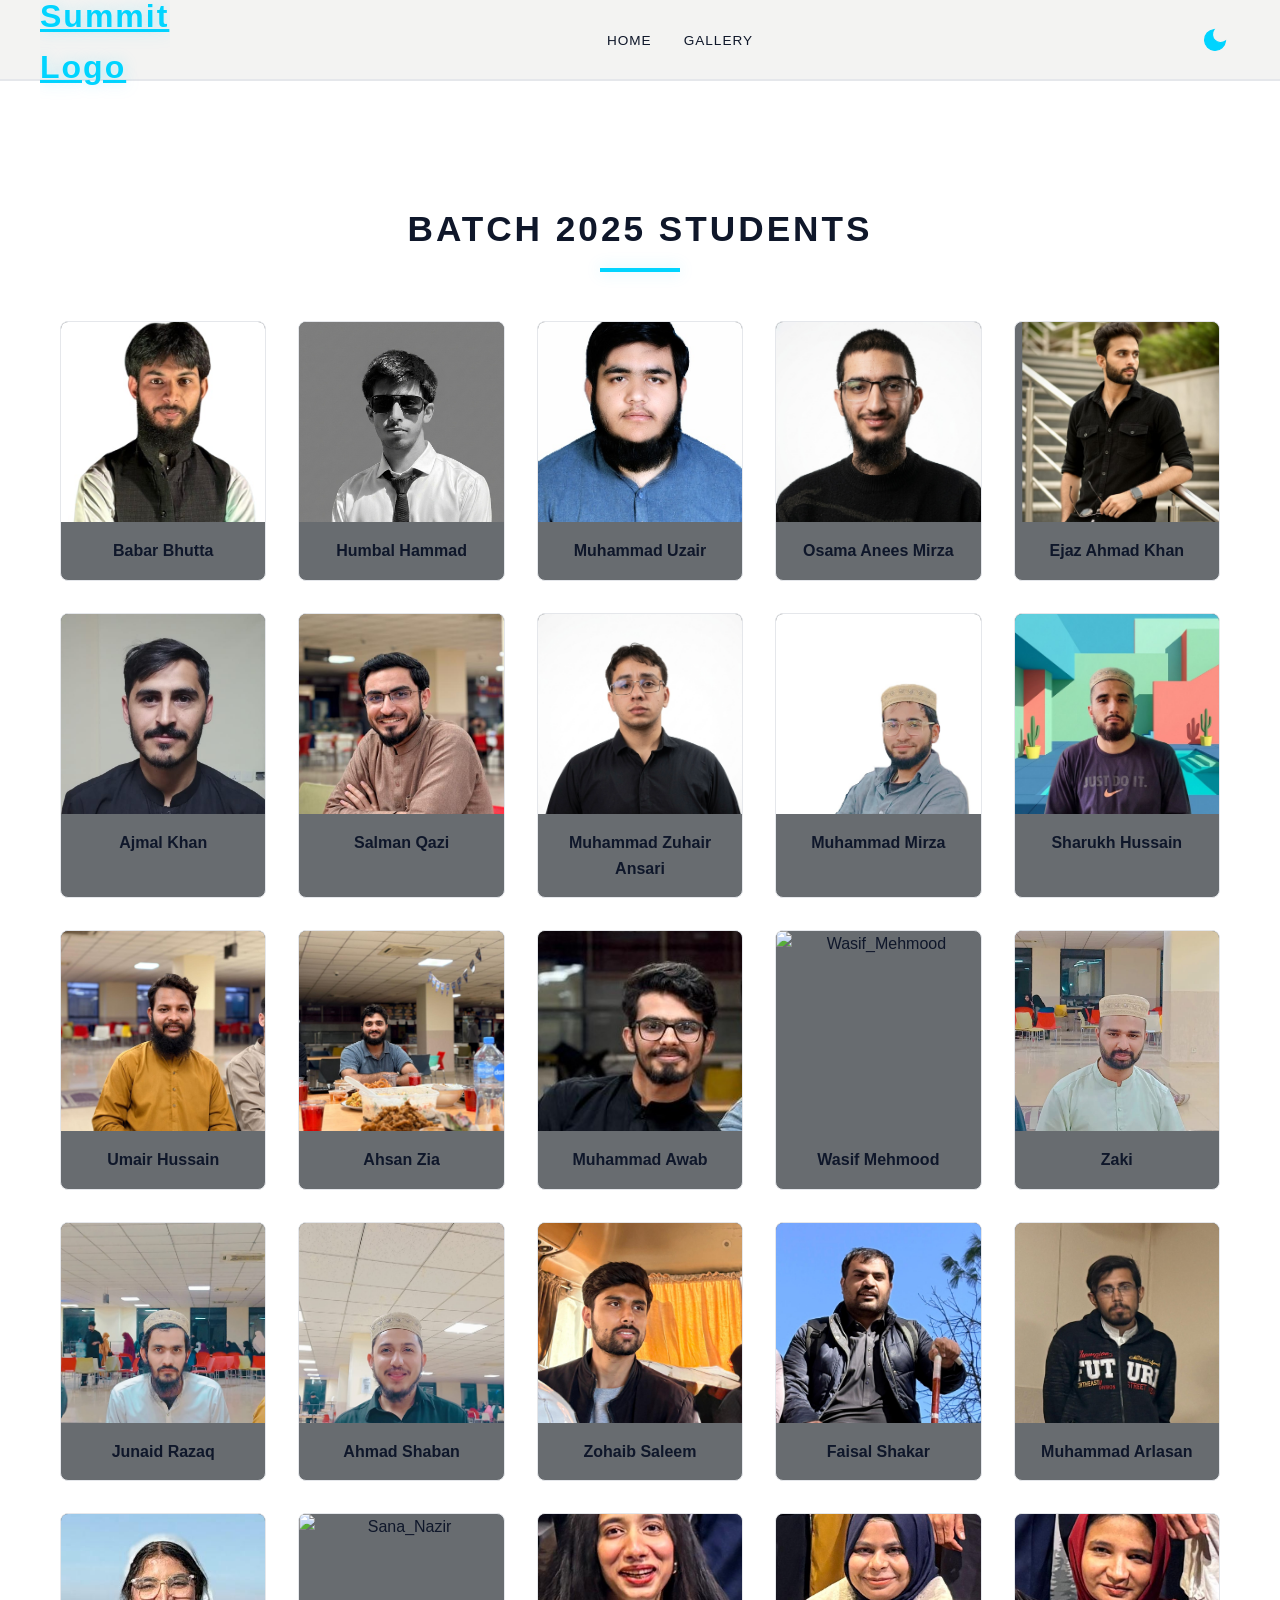
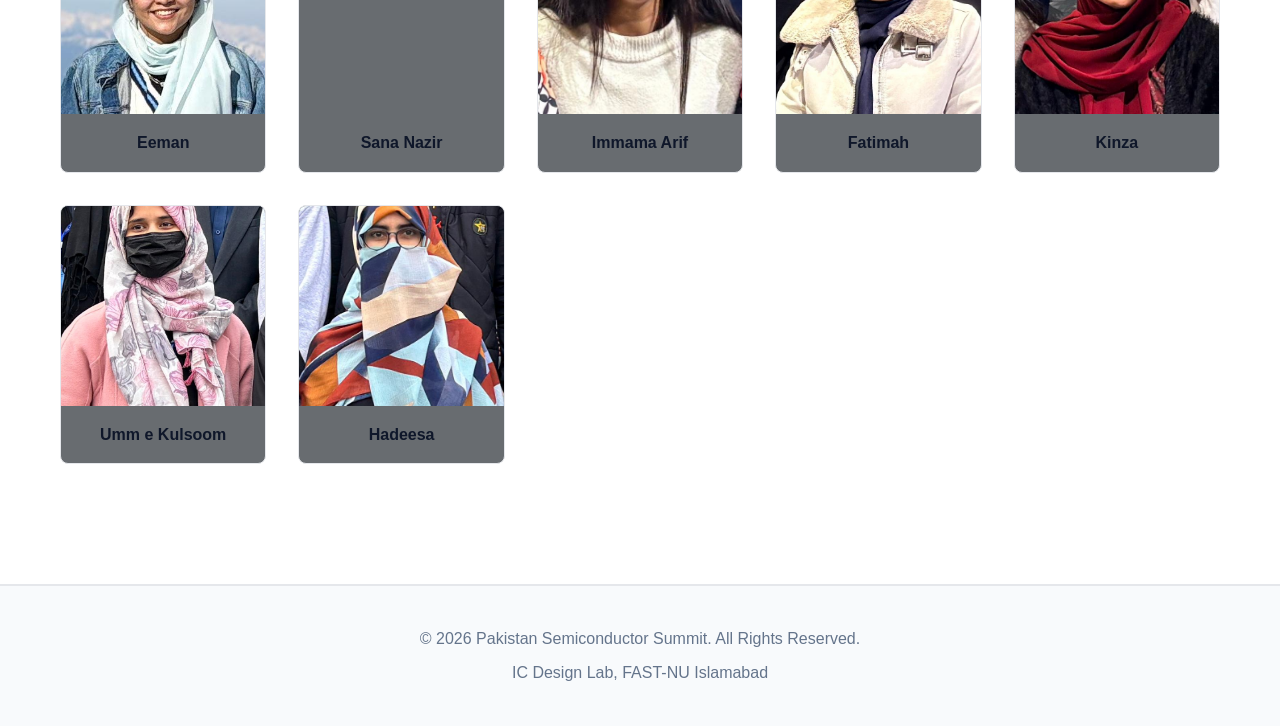
==== src/pages/gallery.html @ 070248e1 "changed stuff" ====
<!doctype html>
<html lang="en">
<head>
  <meta charset="UTF-8" />
  <meta name="viewport" content="width=device-width, initial-scale=1.0" />
  <meta http-equiv="X-UA-Compatible" content="IE=edge" />
  <title>FAST ICD Batch 2025 | Tapeout Projects Showcase</title>
  <meta name="description" content="Explore the innovative semiconductor tapeout projects developed by the FAST National University ICD Batch 2025. This showcase highlights cutting-edge digital design, VLSI architectures, AI accelerators, nano-processors, and hardware systems designed by the next generation of engineers." />
  <meta name="keywords" content="FAST University, ICD, Tapeout, VLSI, Semiconductor, Digital Design, Chip Design, FAST Batch 2025, Hardware Projects, Pakistan Semiconductor" />
  <meta name="author" content="FAST ICD Batch 2025" />

  <meta property="og:title" content="FAST ICD Batch 2025 | Tapeout Projects" />
  <meta property="og:description" content="Discover the semiconductor and digital design tapeout projects created by FAST ICD Batch 2025 students. Featuring innovative architectures, AI accelerators, and modern VLSI designs." />
  <meta property="og:type" content="website" />
  <meta property="og:url" content="https://ficdb25.github.io/" />
  <meta property="og:image" content="https://ficdb25.github.io/assets/images/Link-Previews/Batch-Dark-Screenshot.png" />

  <meta name="twitter:card" content="summary_large_image" />
  <meta name="twitter:title" content="FAST ICD Batch 2025 | Tapeout Projects" />
  <meta name="twitter:description" content="Showcasing innovative semiconductor tapeout projects by FAST ICD Batch 2025 — featuring AI hardware, nano-processors, and advanced digital design architectures." />
  <meta name="twitter:image" content="https://ficdb25.github.io/assets/images/Link-Previews/Batch-Light-Screenshot.png" />

  <link rel="canonical" href="https://ficdb25.github.io/src/pages/gallery.html" />
  <link rel="icon" type="image/png" sizes="32x32" href="assets/images/Icon.png" />
  <link rel="icon" type="image/png" sizes="16x16" href="assets/images/Icon.png" />
  <link rel="apple-touch-icon" sizes="180x180" href="assets/images/Icon.png" />
  <meta name="theme-color" content="#0f172a" />
  <link rel="icon" href="../../assets/images/Icon.png">
  <link rel="stylesheet" href="../css/styles.css">
  
  <script src="../js/script.js" defer></script>
</head>

  <body>
    <nav class="navbar">
    <div class="container nav-container">
        <a href="../../index.html" class="logo">
        <img src="../../assets/images/footer-right.png" alt="Summit Logo" class="logo-2d">
        </a>
            <ul class="nav-links">
                <li><a href="../../index.html" class="nav-link">Home</a></li>
                <li><a href="./gallery.html" class="nav-link active">Gallery</a></li>
            </ul>
        <div class="theme-toggle" id="themeToggle">
        <!-- Sun -->
        <svg class="sun-icon" viewBox="0 0 24 24" xmlns="http://www.w3.org/2000/svg">
        <circle cx="12" cy="12" r="5" fill="currentColor"/>
        <line x1="12" y1="1" x2="12" y2="3" stroke="currentColor" stroke-width="2" stroke-linecap="round"/>
        <line x1="12" y1="21" x2="12" y2="23" stroke="currentColor" stroke-width="2" stroke-linecap="round"/>
        <line x1="4.22" y1="4.22" x2="5.64" y2="5.64" stroke="currentColor" stroke-width="2" stroke-linecap="round"/>
        <line x1="18.36" y1="18.36" x2="19.78" y2="19.78" stroke="currentColor" stroke-width="2" stroke-linecap="round"/>
        <line x1="1" y1="12" x2="3" y2="12" stroke="currentColor" stroke-width="2" stroke-linecap="round"/>
        <line x1="21" y1="12" x2="23" y2="12" stroke="currentColor" stroke-width="2" stroke-linecap="round"/>
        <line x1="4.22" y1="19.78" x2="5.64" y2="18.36" stroke="currentColor" stroke-width="2" stroke-linecap="round"/>
        <line x1="18.36" y1="5.64" x2="19.78" y2="4.22" stroke="currentColor" stroke-width="2" stroke-linecap="round"/>
        </svg>

        <!-- Moon -->
        <svg class="moon-icon" viewBox="0 0 24 24" xmlns="http://www.w3.org/2000/svg">
        <path d="M21 12.79A9 9 0 1 1 11.21 3 7 7 0 0 0 21 12.79z" fill="currentColor" stroke="currentColor" stroke-width="1"/>
        </svg>
        </div>
        <div class="hamburger"><span></span><span></span><span></span></div>
    </div>
    </nav>

    <!-- Gallery Section -->
    <section class="batch">
    <div class="container">
        <h1 class="section-title">Batch 2025 Students</h1>
        <div class="batch-grid" id="batchGrid"></div>
    </div>
    </section>


    <!-- Footer -->
    <footer class="footer">
      <div class="container">
        <p>&copy; 2026 Pakistan Semiconductor Summit. All Rights Reserved.</p>
        <p>IC Design Lab, FAST-NU Islamabad</p>
      </div>
    </footer>
  </body>
</html>
---- src/css/styles.css ----
/* ==================== CSS VARIABLES (NEW THEME PALETTE) ==================== */
:root {
  --bg-main: #050a14;
  --bg-surface: #0f172a;

  --accent-primary: #00d4ff;
  --accent-secondary: #6366f1;

  --border-main: #1e293b;

  --text-main: #f1f5f9;
  --text-muted: #94a3b8;

  --shadow: 0 10px 30px rgba(0, 0, 0, 0.9);
  --glow: 0 0 20px rgba(0, 212, 255, 0.4);
  --glow-strong: 0 0 35px rgba(0, 212, 255, 0.8);
}
/* ==================== LIGHT MODE - SILICON VALLEY ==================== */
:root.light-mode {
  --bg-main: #f8fafc;
  --bg-surface: #ffffff;

  --accent-primary: #00d4ff;
  --accent-secondary: #6366f1;

  --border-main: #e5e7eb;

  --text-main: #0f172a;
  --text-muted: #64748b;

  --shadow: 0 10px 30px rgba(0, 0, 0, 0.08);
  --glow: 0 0 15px rgba(0, 212, 255, 0.25);
  --glow-strong: 0 0 25px rgba(0, 212, 255, 0.4);
}

/* ==================== GLOBAL STYLES ==================== */
* {
  margin: 0;
  padding: 0;
  box-sizing: border-box;
}

html {
  scroll-behavior: smooth;
  background-color: var(--bg-main);
}

body {
  font-family:
    intel-one-display,
    -apple-system,
    BlinkMacSystemFont,
    "Segoe UI",
    Roboto,
    Helvetica,
    Arial,
    sans-serif;
  color: var(--text-main);
  line-height: 1.6;
  background-color: var(--bg-main);
  overflow-x: hidden;
}

.container {
  max-width: 1200px;
  margin: 0 auto;
  padding: 0 20px;
}

/* ==================== NAVIGATION ==================== */
.navbar {
  background-color: rgba(4, 11, 17, 0.95);
  backdrop-filter: blur(10px);
  border-bottom: 1px solid var(--border-main);
  position: sticky;
  top: 0;
  z-index: 100;
  display: flex; /* make navbar items align easily */
  align-items: center; /* vertically centers logo + links */
  padding: 0 20px; /* horizontal padding */
  height: 80px; /* optional fixed navbar height */
  transition: all 0.3s ease;
}

:root.light-mode .navbar {
  background-color: rgba(243, 243, 242, 0.95);
}

.nav-container {
  display: flex;
  justify-content: space-between;
  align-items: center;
  padding: 1rem 0;
  width: 100%;
}

.logo {
  font-size: 2rem;
  font-weight: 900;
  color: var(--accent-primary);
  letter-spacing: 2px;
  text-shadow: var(--glow);
  cursor: pointer;
}

.logo-3d {
  width: 50px;
  height: auto; /* prevents vertical stretching */
  aspect-ratio: 1 / 1; /* keeps it square */
  display: block;
  object-fit: contain;

  animation: rotateLogo 6s infinite linear;
  filter: drop-shadow(0 0 8px rgba(206, 224, 86, 0.6));
  transition: filter 0.3s ease;
  flex-shrink: 0;
}

.logo:hover .logo-3d {
  filter: drop-shadow(0 0 16px rgba(206, 224, 86, 1))
    drop-shadow(0 0 8px rgba(235, 198, 29, 0.8));
  animation-duration: 3s;
}

.logo-2d {
  width: 130px;
  height: auto; /* prevents vertical stretching */
  aspect-ratio: 1 / 1; /* keeps it square */
  display: block;
  object-fit: contain;
  transition: filter 0.3s ease;
  flex-shrink: 0;
}

.cube-group {
  animation: floatCube 3s ease-in-out infinite;
}

.cube-2 {
  animation: floatCube 3.5s ease-in-out infinite;
}

.cube-3 {
  animation: floatCube 4s ease-in-out infinite;
}

.accent-line {
  animation: shimmer 2s ease-in-out infinite;
}

@keyframes rotateLogo {
  0% {
    transform: rotateX(0deg) rotateY(0deg) rotateZ(0deg);
  }
  25% {
    transform: rotateX(10deg) rotateY(90deg) rotateZ(5deg);
  }
  50% {
    transform: rotateX(20deg) rotateY(180deg) rotateZ(10deg);
  }
  75% {
    transform: rotateX(10deg) rotateY(270deg) rotateZ(5deg);
  }
  100% {
    transform: rotateX(0deg) rotateY(360deg) rotateZ(0deg);
  }
}

@keyframes floatCube {
  0%,
  100% {
    transform: translateY(0px);
    opacity: 0.8;
  }
  50% {
    transform: translateY(-8px);
    opacity: 1;
  }
}

@keyframes shimmer {
  0%,
  100% {
    opacity: 0.3;
    stroke-width: 0.5;
  }
  50% {
    opacity: 0.8;
    stroke-width: 1;
  }
}

@keyframes pixelFlicker {
  0%,
  100% {
    text-shadow:
      4px 4px 0px var(--accent-secondary),
      8px 8px 0px rgba(206, 224, 86, 0.5);
  }
  50% {
    text-shadow:
      4px 4px 0px var(--accent-secondary),
      8px 8px 0px rgba(206, 224, 86, 0.3);
  }
}

@keyframes pixelPulse {
  0%,
  100% {
    transform: scale(1);
    text-shadow:
      3px 3px 0px var(--accent-secondary),
      6px 6px 0px rgba(206, 224, 86, 0.4);
  }
  50% {
    transform: scale(1.02);
    text-shadow:
      3px 3px 0px var(--accent-secondary),
      6px 6px 0px rgba(206, 224, 86, 0.6);
  }
}

.nav-links {
  display: flex;
  list-style: none;
  gap: 2rem;
}

.nav-link {
  text-decoration: none;
  color: var(--text-main);
  font-weight: 500;
  text-transform: uppercase;
  font-size: 0.85rem;
  letter-spacing: 1px;
  transition:
    color 0.3s ease,
    text-shadow 0.3s ease;
  position: relative;
}

.nav-link::after {
  content: "";
  position: absolute;
  bottom: -5px;
  left: 0;
  width: 0;
  height: 2px;
  background-color: var(--accent-primary);
  transition: width 0.3s ease;
  box-shadow: var(--glow);
}

.nav-link:hover {
  color: var(--accent-primary);
  text-shadow: var(--glow);
}

.nav-link:hover::after {
  width: 100%;
}

.hamburger {
  display: none;
  flex-direction: column;
  cursor: pointer;
  gap: 5px;
}

.hamburger span {
  width: 25px;
  height: 3px;
  background-color: var(--accent-primary);
  border-radius: 2px;
}

/* ==================== THEME TOGGLE ==================== */
html,
body,
.navbar,
.hero,
.about,
.education,
.experience,
.projects,
.skills,
.contact {
  transition:
    background-color 0.4s ease,
    color 0.4s ease;
}

.btn,
.card,
.nav-link,
.section-title,
.hero-title,
.hero-subtitle,
h1,
h2,
h3,
p {
  transition:
    color 0.4s ease,
    border-color 0.4s ease,
    text-shadow 0.4s ease;
}

.theme-toggle {
  display: flex;
  align-items: center;
  justify-content: center;
  width: 50px;
  height: 50px;
  cursor: pointer;
  position: relative;
  background: none;
  border: none;
}

.sun-icon,
.moon-icon {
  width: 28px;
  height: 28px;
  color: var(--accent-primary);
  position: absolute;
  transition:
    transform 0.5s cubic-bezier(0.68, -0.55, 0.265, 1.55),
    opacity 0.5s ease;
}

.sun-icon {
  opacity: 1;
  transform: rotate(0deg) scale(1);
}
.moon-icon {
  opacity: 0;
  transform: rotate(-180deg) scale(0);
}
:root.light-mode .sun-icon {
  opacity: 0;
  transform: rotate(180deg) scale(0);
}
:root.light-mode .moon-icon {
  opacity: 1;
  transform: rotate(0deg) scale(1);
}

.theme-toggle:hover .sun-icon {
  filter: drop-shadow(0 0 8px var(--glow));
  transform: rotate(20deg) scale(1.1);
}

.theme-toggle:hover .moon-icon {
  filter: drop-shadow(0 0 8px var(--glow));
  transform: rotate(-160deg) scale(1.1);
}

/* ==================== HERO SECTION ==================== */
.hero {
  position: relative;
  min-height: 100vh;
  display: flex;
  align-items: center;
  justify-content: center;
  background: radial-gradient(
    circle at center,
    var(--bg-surface) 0%,
    var(--bg-main) 100%
  );
  overflow: hidden;
}

#hero-canvas {
  position: absolute;
  top: 0;
  left: 0;
  width: 100%;
  height: 100%;
  z-index: 0;
  opacity: 0.4;
}

.hero-container {
  position: relative;
  z-index: 1;
}

.hero-content {
  text-align: center;
}

.hero-title {
  font-family: intel-one-display-large, Helvetica, Arial, sans-serif;
  font-size: 3.5rem;
  font-weight: 700;
  margin-bottom: 0.5rem;
  color: var(--text-main);
  letter-spacing: 0.5px;
  line-height: 1.2;
  text-shadow: none;
}

.hero-subtitle {
  font-size: 1.8rem;
  font-weight: 400;
  color: var(--accent-primary);
  margin-bottom: 1.5rem;
  height: 2.5rem;
  text-shadow: var(--glow);
}

.cursor {
  animation: blink 1s infinite;
  color: var(--accent-primary);
}
@keyframes blink {
  0%,
  100% {
    opacity: 1;
  }
  50% {
    opacity: 0;
  }
}

.hero-description {
  font-size: 1.1rem;
  margin-bottom: 2.5rem;
  color: var(--text-muted);
  max-width: 700px;
  margin-left: auto;
  margin-right: auto;
}

.hero-buttons {
  display: flex;
  gap: 1.5rem;
  justify-content: center;
  flex-wrap: wrap;
}

/* ==================== BUTTONS ==================== */
.btn {
  padding: 12px 35px;
  border-radius: 4px;
  text-decoration: none;
  font-weight: 600;
  text-transform: uppercase;
  letter-spacing: 1px;
  transition: all 0.3s ease;
  cursor: pointer;
  border: 2px solid transparent;
  display: inline-block;
  position: relative;
  overflow: hidden;
}

.btn-primary {
  background-color: var(--accent-primary);
  color: #040b11; /* Always dark text on light accent */
  box-shadow:
    var(--shadow),
    0 0 10px rgba(206, 224, 86, 0.3);
}

.btn-primary:hover {
  background-color: transparent;
  border-color: var(--accent-primary);
  color: var(--accent-primary);
  box-shadow: var(--glow-strong);
  transform: translateY(-3px);
}

.btn-secondary {
  background-color: transparent;
  border-color: var(--border-main);
  color: var(--text-main);
}

.btn-secondary:hover {
  border-color: var(--accent-primary);
  background-color: rgba(206, 224, 86, 0.1);
  color: var(--accent-primary);
  box-shadow: var(--glow);
  transform: translateY(-3px);
}

/* ==================== SECTIONS & CARDS ==================== */
section {
  padding: 100px 0;
  position: relative;
}

section:nth-child(even) {
  background-color: var(--bg-surface);
  border-top: 1px solid var(--border-main);
  border-bottom: 1px solid var(--border-main);
}

.section-title {
  font-family:
    intel-one-display,
    -apple-system,
    BlinkMacSystemFont,
    "Segoe UI",
    Roboto,
    sans-serif;
  font-size: 2.2rem;
  font-weight: 700;
  text-align: center;
  margin-bottom: 4rem;
  color: var(--text-main);
  text-transform: uppercase;
  letter-spacing: 3px;
  position: relative;
}

.section-title::after {
  content: "";
  position: absolute;
  bottom: -15px;
  left: 50%;
  transform: translateX(-50%);
  width: 80px;
  height: 4px;
  background-color: var(--accent-primary);
  box-shadow: var(--glow);
}

/* INTERACTIVE CARD EFFECT */
.interactive-card {
  transform-style: preserve-3d;
  transition:
    transform 0.1s ease,
    box-shadow 0.3s ease,
    border-color 0.3s ease;
}

.interactive-card:hover {
  box-shadow: var(--glow);
  border-color: var(--accent-primary) !important;
}

/* ==================== MAP CARD STYLE ==================== */
.map-card {
  position: relative; /* establishes positioning context */
  display: block;
  overflow: hidden;
  border-radius: auto;
  height: 23.8vh; /* keep container size fixed */
  text-decoration: none;
}

.map-preview {
  position: absolute; /* removes it from flex/normal flow */
  inset: 0; /* shorthand for top:0 right:0 bottom:0 left:0 */
  width: 100%;
  height: 100%;
  object-fit: cover;
}

/* ==================== ABOUT SECTION ==================== */
.about-text p {
  font-size: 1.1rem;
  color: var(--text-muted);
  margin-bottom: 1.5rem;
}

.about-info {
  background: rgba(45, 50, 44, 0.4); /* Based on bg-surface */
  padding: 2rem;
  border: 1px solid var(--border-main);
  border-radius: 8px;
  display: flex;
  gap: 3rem;
  flex-wrap: wrap;
  margin-top: 2rem;
}

:root.light-mode .about-info {
  background: rgba(243, 243, 242, 0.6);
}

.info-item .label {
  color: var(--accent-primary);
  margin-right: 10px;
  font-weight: 700;
}

.info-item a {
  color: var(--text-main);
  text-decoration: none;
  transition: color 0.3s ease;
}
.info-item a:hover {
  color: var(--accent-primary);
  text-shadow: var(--glow);
}

/* ==================== EDUCATION SECTION ==================== */
.education-timeline {
  position: relative;
  padding: 2rem 0;
}

.education-timeline::before {
  content: "";
  position: absolute;
  left: 50%;
  transform: translateX(-50%);
  width: 2px;
  height: 100%;
  background-color: var(--border-main);
}

.timeline-item {
  margin-bottom: 4rem;
  display: flex;
  justify-content: space-between;
  align-items: center;
  gap: 2rem;
}

.timeline-item:nth-child(even) {
  flex-direction: row-reverse;
}

.timeline-marker {
  width: 20px;
  height: 20px;
  background: var(--bg-main);
  border: 4px solid var(--accent-secondary);
  border-radius: 50%;
  z-index: 2;
  transition: all 0.3s ease;
}

.timeline-item:hover .timeline-marker {
  background: var(--accent-primary);
  border-color: var(--accent-primary);
  box-shadow: var(--glow-strong);
}

.timeline-content {
  width: calc(50% - 2rem);
  background: rgba(45, 50, 44, 0.4);
  border: 1px solid var(--border-main);
  padding: 2rem;
  border-radius: 8px;
}
:root.light-mode .timeline-content {
  background: rgba(243, 243, 242, 0.6);
}

h3 {
  font-family:
    intel-one-display,
    -apple-system,
    BlinkMacSystemFont,
    "Segoe UI",
    Roboto,
    sans-serif;
  font-size: 1.4rem;
  letter-spacing: 2px;
  text-shadow: none;
}

.timeline-content h3 {
  color: var(--accent-primary);
  margin-bottom: 0.5rem;
  font-size: 1.3rem;
}

.institution {
  font-weight: 700;
  color: var(--text-main);
}

.duration {
  color: var(--text-muted);
  font-size: 0.9rem;
  margin-bottom: 1rem;
  font-style: italic;
}

.timeline-content ul {
  list-style: none;
}

.timeline-content li {
  color: var(--text-muted);
  margin-bottom: 0.5rem;
  padding-left: 1.5rem;
  position: relative;
}

.timeline-content li::before {
  content: "▹";
  position: absolute;
  left: 0;
  color: var(--accent-primary);
  font-weight: bold;
}

/* ==================== EXPERIENCE SECTION ==================== */
.experience-list {
  display: grid;
  grid-template-columns: 1fr;
  gap: 2rem;
}

.experience-card {
  background: rgba(45, 50, 44, 0.3);
  border: 1px solid var(--border-main);
  border-left: 4px solid var(--accent-primary);
  padding: 2.5rem;
  border-radius: 4px;
}
:root.light-mode .experience-card {
  background: rgba(243, 243, 242, 0.6);
}

.experience-header {
  display: flex;
  justify-content: space-between;
  align-items: center;
  border-bottom: 1px solid var(--border-main);
  padding-bottom: 1rem;
  margin-bottom: 1rem;
}

.experience-card h3 {
  color: var(--text-main);
  font-size: 1.4rem;
}

.experience-date {
  color: var(--accent-primary);
  font-weight: 700;
  text-shadow: 0 0 5px rgba(206, 224, 86, 0.3);
}

.experience-company {
  color: var(--text-muted);
  font-size: 1.1rem;
  margin-bottom: 1.5rem;
}

.experience-details {
  list-style: none;
}

.experience-details li {
  color: var(--text-muted);
  margin-bottom: 0.8rem;
  padding-left: 1.5rem;
  position: relative;
}

.experience-details li::before {
  content: "■";
  position: absolute;
  left: 0;
  top: 2px;
  font-size: 0.8rem;
  color: var(--accent-secondary);
}

/* ==================== PROJECTS SECTION ==================== */
.projects-grid {
  display: grid;
  grid-template-columns: repeat(auto-fit, minmax(320px, 1fr));
  gap: 2rem;
}

.project-card {
  background: rgba(4, 11, 17, 0.8);
  border: 1px solid var(--border-main);
  padding: 2rem;
  border-radius: 8px;
  position: relative;
}
:root.light-mode .project-card {
  background: rgba(243, 243, 242, 0.8);
}

.project-card::before {
  content: "";
  position: absolute;
  top: 0;
  left: 0;
  width: 100%;
  height: 3px;
  background-color: var(--accent-primary);
}

.project-card h3 {
  color: var(--text-main);
  margin-bottom: 0.5rem;
  font-size: 1.2rem;
}

.project-date {
  color: var(--accent-secondary);
  font-size: 0.85rem;
  margin-bottom: 1rem;
  font-weight: bold;
}

.project-description {
  color: var(--text-muted);
  margin-bottom: 1.5rem;
}

.project-highlights {
  list-style: none;
  margin-bottom: 1.5rem;
}

.project-highlights li {
  color: var(--text-muted);
  font-size: 0.95rem;
  margin-bottom: 0.5rem;
  padding-left: 1.2rem;
  position: relative;
}
.project-highlights li::before {
  content: "›";
  position: absolute;
  left: 0;
  color: var(--accent-primary);
  font-size: 1.2rem;
  line-height: 1;
}

.project-tags {
  display: flex;
  gap: 0.5rem;
  flex-wrap: wrap;
}

.tag {
  background: rgba(206, 224, 86, 0.1);
  color: var(--accent-primary);
  padding: 0.3rem 0.8rem;
  border-radius: 2px;
  font-size: 0.8rem;
  font-weight: 600;
  border: 1px solid var(--accent-secondary);
  text-transform: uppercase;
  letter-spacing: 0.5px;
}

/* ==================== SKILLS SECTION ==================== */
.skills-grid {
  display: grid;
  grid-template-columns: repeat(2, 1fr);
  gap: 2rem;
}

.skill-category {
  background: rgba(4, 11, 17, 0.6);
  border: 1px solid var(--border-main);
  padding: 2rem;
  border-radius: 8px;
}
:root.light-mode .skill-category {
  background: rgba(243, 243, 242, 0.6);
}

.skill-category h3 {
  color: var(--text-main);
  margin-bottom: 1.5rem;
  border-bottom: 1px solid var(--border-main);
  padding-bottom: 0.5rem;
}

.skill-items {
  display: flex;
  flex-wrap: wrap;
  gap: 0.8rem;
}

.skill-item {
  background: var(--bg-surface);
  color: var(--text-main);
  padding: 0.5rem 1rem;
  border-radius: 4px;
  font-size: 0.9rem;
  font-weight: 500;
  border: 1px solid var(--border-main);
  transition: all 0.3s ease;
}

.skill-item:hover {
  background: var(--accent-primary);
  border-color: var(--accent-primary);
  color: #040b11;
  box-shadow: var(--glow);
  transform: translateY(-2px);
}

/* ==================== CONTACT SECTION ==================== */
.contact {
  text-align: center;
  background: radial-gradient(
    circle at center,
    var(--bg-surface) 0%,
    var(--bg-main) 100%
  );
}

.contact-content p {
  color: var(--text-muted);
  font-size: 1.1rem;
  max-width: 700px;
  margin: 0 auto 3rem auto;
}

.contact-info {
  display: grid;
  grid-template-columns: repeat(auto-fit, minmax(250px, 1fr));
  gap: 2rem;
  margin-bottom: 3rem;
}

.contact-item {
  background: rgba(45, 50, 44, 0.5);
  border: 1px solid var(--border-main);
  padding: 2rem;
  border-radius: 8px;
  text-decoration: none;
  color: var(--text-main);
  transition: all 0.3s ease;
  display: flex;
  flex-direction: column;
  align-items: center;
  gap: 1rem;
}

:root.light-mode .contact-item {
  background: rgba(243, 243, 242, 0.8);
}

.contact-item:hover {
  background: rgba(206, 224, 86, 0.1);
  border-color: var(--accent-primary);
  transform: translateY(-5px);
  box-shadow: var(--glow);
}

.contact-item .icon {
  font-size: 2rem;
  color: var(--accent-primary);
  text-shadow: var(--glow);
}

.contact-item span:not(.icon) {
  font-weight: 500;
  font-size: 1rem;
}

.social-links {
  display: flex;
  gap: 1.5rem;
  justify-content: center;
  flex-wrap: wrap;
  margin-top: 2rem;
}

.social-links .btn {
  min-width: 200px;
}

/* ==================== FOOTER ==================== */
.footer {
  background: var(--bg-main);
  border-top: 1px solid var(--border-main);
  padding: 2rem 0;
  text-align: center;
  color: var(--text-muted);
}

.footer p {
  margin: 0.5rem 0;
}

/* ==================== SCROLL TO TOP ==================== */
.scroll-to-top {
  position: fixed;
  bottom: 30px;
  right: 30px;
  width: 50px;
  height: 50px;
  background-color: var(--accent-primary);
  color: #040b11;
  border: 2px solid var(--accent-secondary);
  border-radius: 50%;
  cursor: pointer;
  font-size: 1.5rem;
  display: none;
  justify-content: center;
  align-items: center;
  z-index: 99;
  box-shadow: var(--shadow);
  transition: all 0.3s ease;
}

.scroll-to-top:hover {
  background-color: var(--accent-secondary);
  box-shadow: var(--glow-strong);
  transform: translateY(-3px);
}

/* ==================== BATCH 2025 SECTION ==================== */

.batch {
  position: relative;
  padding: 120px 0;
  overflow: hidden;
}

/* background image layer */
.group-photo-container {
  position: absolute;
  inset: 0;
  z-index: 0;
}
.placeholder-blur {
  position: absolute;
  inset: 0;
  width: 100%;
  height: 100%;
  object-fit: cover;
  filter: blur(20px);
  transform: scale(1.1); /* Prevents white edges from the blur */
  opacity: 0.35;         /* Match your design opacity */
  transition: opacity 1s ease-out;
}

.group-photo-image {
  position: absolute;
  inset: 0;
  width: 100%;
  height: 100%;
  object-fit: cover;
/* Initial state: Hidden */
  opacity: 0; 
  transition: opacity 1.2s ease-in-out;
}

/* State when high-res image finishes loading */
.group-photo-image.loaded {
  opacity: 0.35; /* Fades in to your desired readable level */
}

/* Optional: Fade out placeholder after high-res is ready */
.group-photo-image.loaded + .placeholder-blur {
  opacity: 0;
}


/* text content layer */
.batch-content {
  position: relative;
  z-index: 2;
  text-align: center;
}



.batch-grid {
  display: grid;
  grid-template-columns: repeat(auto-fit, minmax(180px, 1fr));
  gap: 2rem;
}

.batch-member {
  background: rgba(4, 11, 17, 0.6);
  border: 1px solid var(--border-main);
  border-radius: 8px;
  overflow: hidden;
  text-align: center;
  transition: all 0.3s ease;
}

:root.light-mode .batch-member {
  background: rgba(4, 11, 17, 0.6);
}

.member-photo {
  width: 100%;
  height: 200px;
  object-fit: cover;
  display: block;
}

.batch-member h4 {
  font-family:
    intel-one-display,
    -apple-system,
    BlinkMacSystemFont,
    "Segoe UI",
    Roboto,
    sans-serif;
  color: var(--text-main);
  font-size: 1rem;
  font-weight: 600;
  padding: 1rem;
  margin: 0;
}

.batch-member:hover {
  border-color: var(--accent-primary);
  box-shadow: var(--glow);
  transform: translateY(-5px);
}

/* ==================== GROUP PHOTO SECTION ==================== */
.wide-photo-container {
  display: flex;
  justify-content: center;
  align-items: center;
  margin-top: 2rem;
  width: 100vw;
  position: relative;
  left: 50%;
  right: 50%;
  margin-left: -50vw;
  margin-right: -50vw;
}

.wide-photo-image {
  width: 100%;
  height: auto;
  border: 2px solid var(--border-main);
  border-radius: 8px;
  box-shadow: var(--glow);
  transition: all 0.3s ease;
}

.wide-photo-image:hover {
  border-color: var(--accent-primary);
  box-shadow: var(--glow-strong);
  transform: scale(1.02);
}

/* ==================== RESPONSIVE DESIGN ==================== */
@media (max-width: 768px) {
  .nav-links {
    display: none;
    flex-direction: column;
    position: absolute;
    top: 100%;
    left: 0;
    width: 100%;
    background: var(--bg-main);
    border-bottom: 1px solid var(--border-main);
    padding: 1rem;
  }
  .nav-links.active {
    display: flex;
  }
  .hamburger {
    display: flex;
  }
  .theme-toggle {
    order: -1;
  }

  .hero-title {
    font-size: 2.2rem;
  }
  .hero-subtitle {
    font-size: 1.2rem;
  }

  .section-title {
    font-size: 1.8rem;
  }

  .contact-info {
    grid-template-columns: 1fr;
  }

  .social-links {
    flex-direction: column;
    gap: 1rem;
  }

  .social-links .btn {
    width: 100%;
  }

  .timeline-item {
    flex-direction: column !important;
  }
  .timeline-item:nth-child(even) {
    flex-direction: column !important;
  }
  .timeline-content {
    width: 100%;
    margin-left: 0;
  }
  .timeline-marker {
    position: absolute;
    left: 0;
    transform: translateX(-50%);
  }

  .education-timeline::before {
    left: 0;
  }

  .projects-grid {
    grid-template-columns: 1fr;
  }

  .skills-grid {
    grid-template-columns: 1fr;
  }

  .batch-grid {
    grid-template-columns: repeat(auto-fit, minmax(150px, 1fr));
    gap: 1.5rem;
  }

  section {
    padding: 60px 0;
  }
}
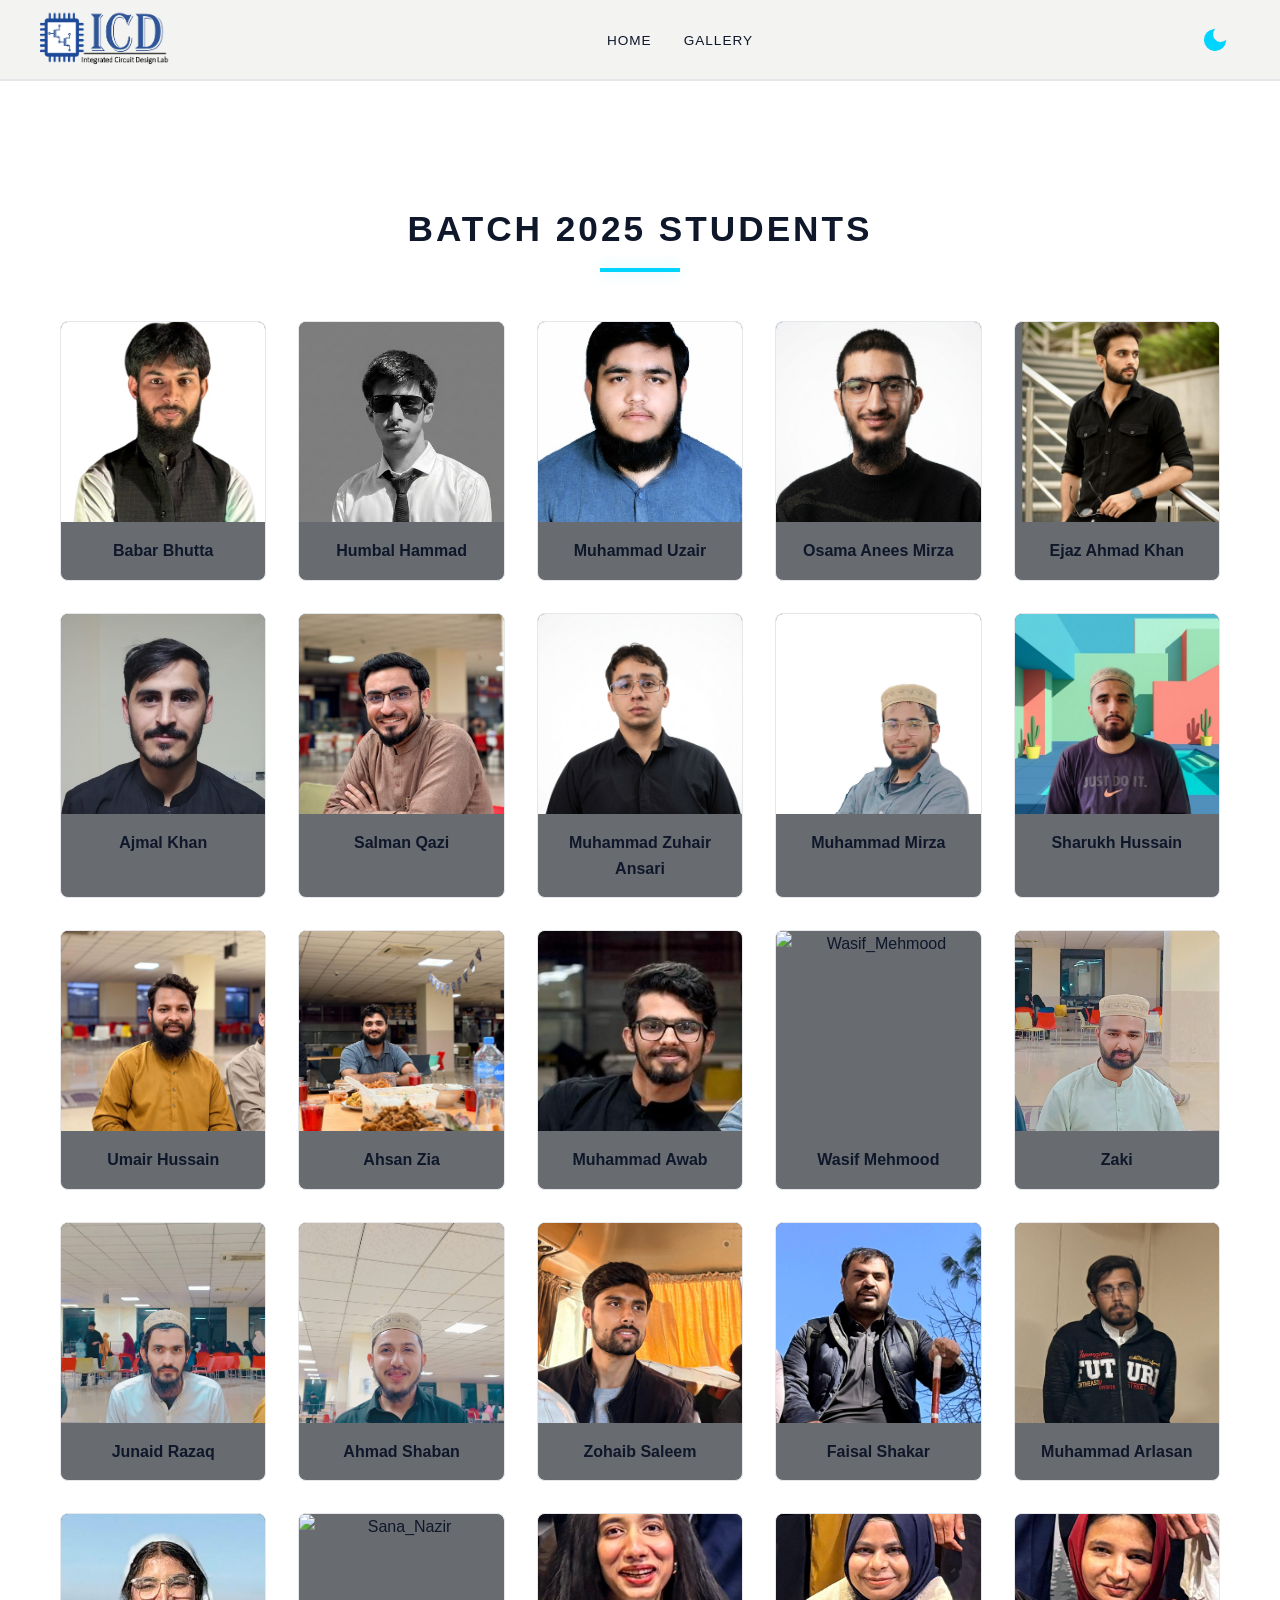
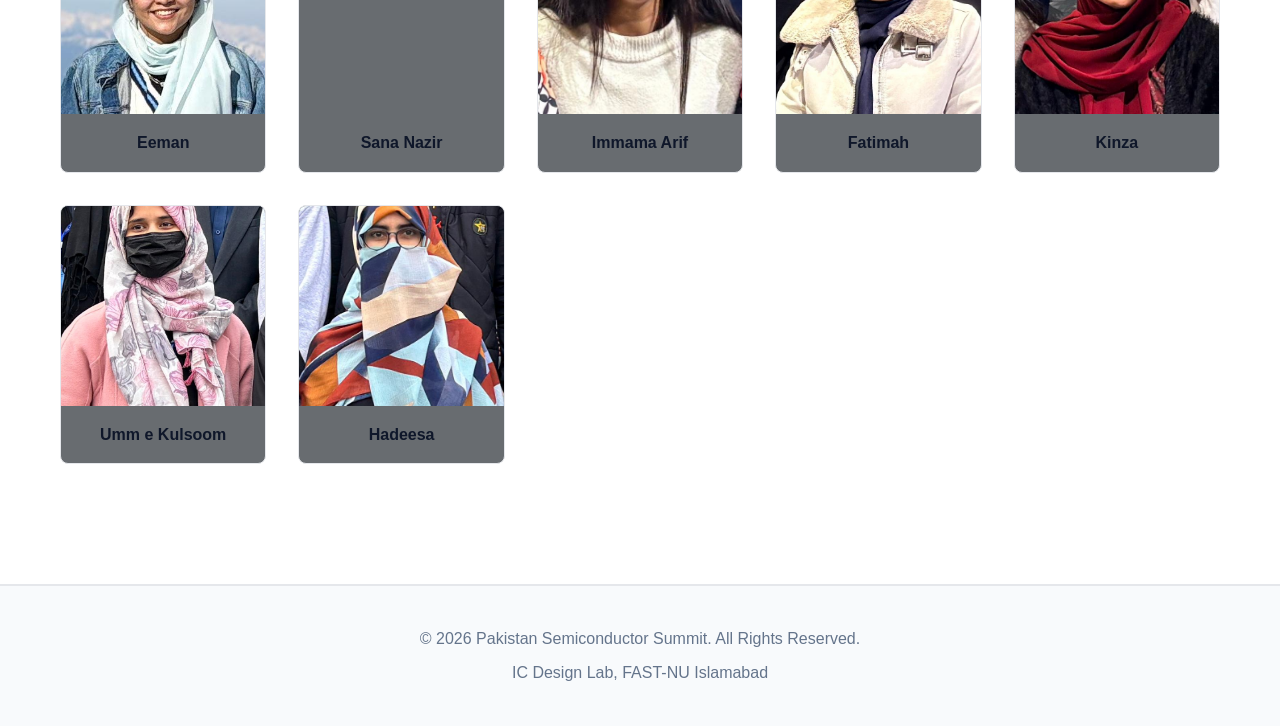
==== commit 44198171: "changed file structure and updated projects" ====
--- a/src/pages/gallery.html
+++ b/src/pages/gallery.html
@@ -21,11 +21,11 @@
   <meta name="twitter:image" content="https://ficdb25.github.io/assets/images/Link-Previews/Batch-Light-Screenshot.png" />
 
   <link rel="canonical" href="https://ficdb25.github.io/src/pages/gallery.html" />
-  <link rel="icon" type="image/png" sizes="32x32" href="assets/images/Icon.png" />
-  <link rel="icon" type="image/png" sizes="16x16" href="assets/images/Icon.png" />
-  <link rel="apple-touch-icon" sizes="180x180" href="assets/images/Icon.png" />
+  <link rel="icon" type="image/png" sizes="32x32" href="../../assets/images/icons/Icon.png" />
+  <link rel="icon" type="image/png" sizes="16x16" href="../../assets/images/icons/Icon.png" />
+  <link rel="apple-touch-icon" sizes="180x180" href="../../assets/images/icons/Icon.png" />
   <meta name="theme-color" content="#0f172a" />
-  <link rel="icon" href="../../assets/images/Icon.png">
+  <link rel="icon" href="../../assets/images/icons/Icon.png">
   <link rel="stylesheet" href="../css/styles.css">
   
   <script src="../js/script.js" defer></script>
@@ -35,7 +35,7 @@
     <nav class="navbar">
     <div class="container nav-container">
         <a href="../../index.html" class="logo">
-        <img src="../../assets/images/footer-right.png" alt="Summit Logo" class="logo-2d">
+        <img src="../../assets/images/icons/footer-right.png" alt="Summit Logo" class="logo-2d">
         </a>
             <ul class="nav-links">
                 <li><a href="../../index.html" class="nav-link">Home</a></li>
